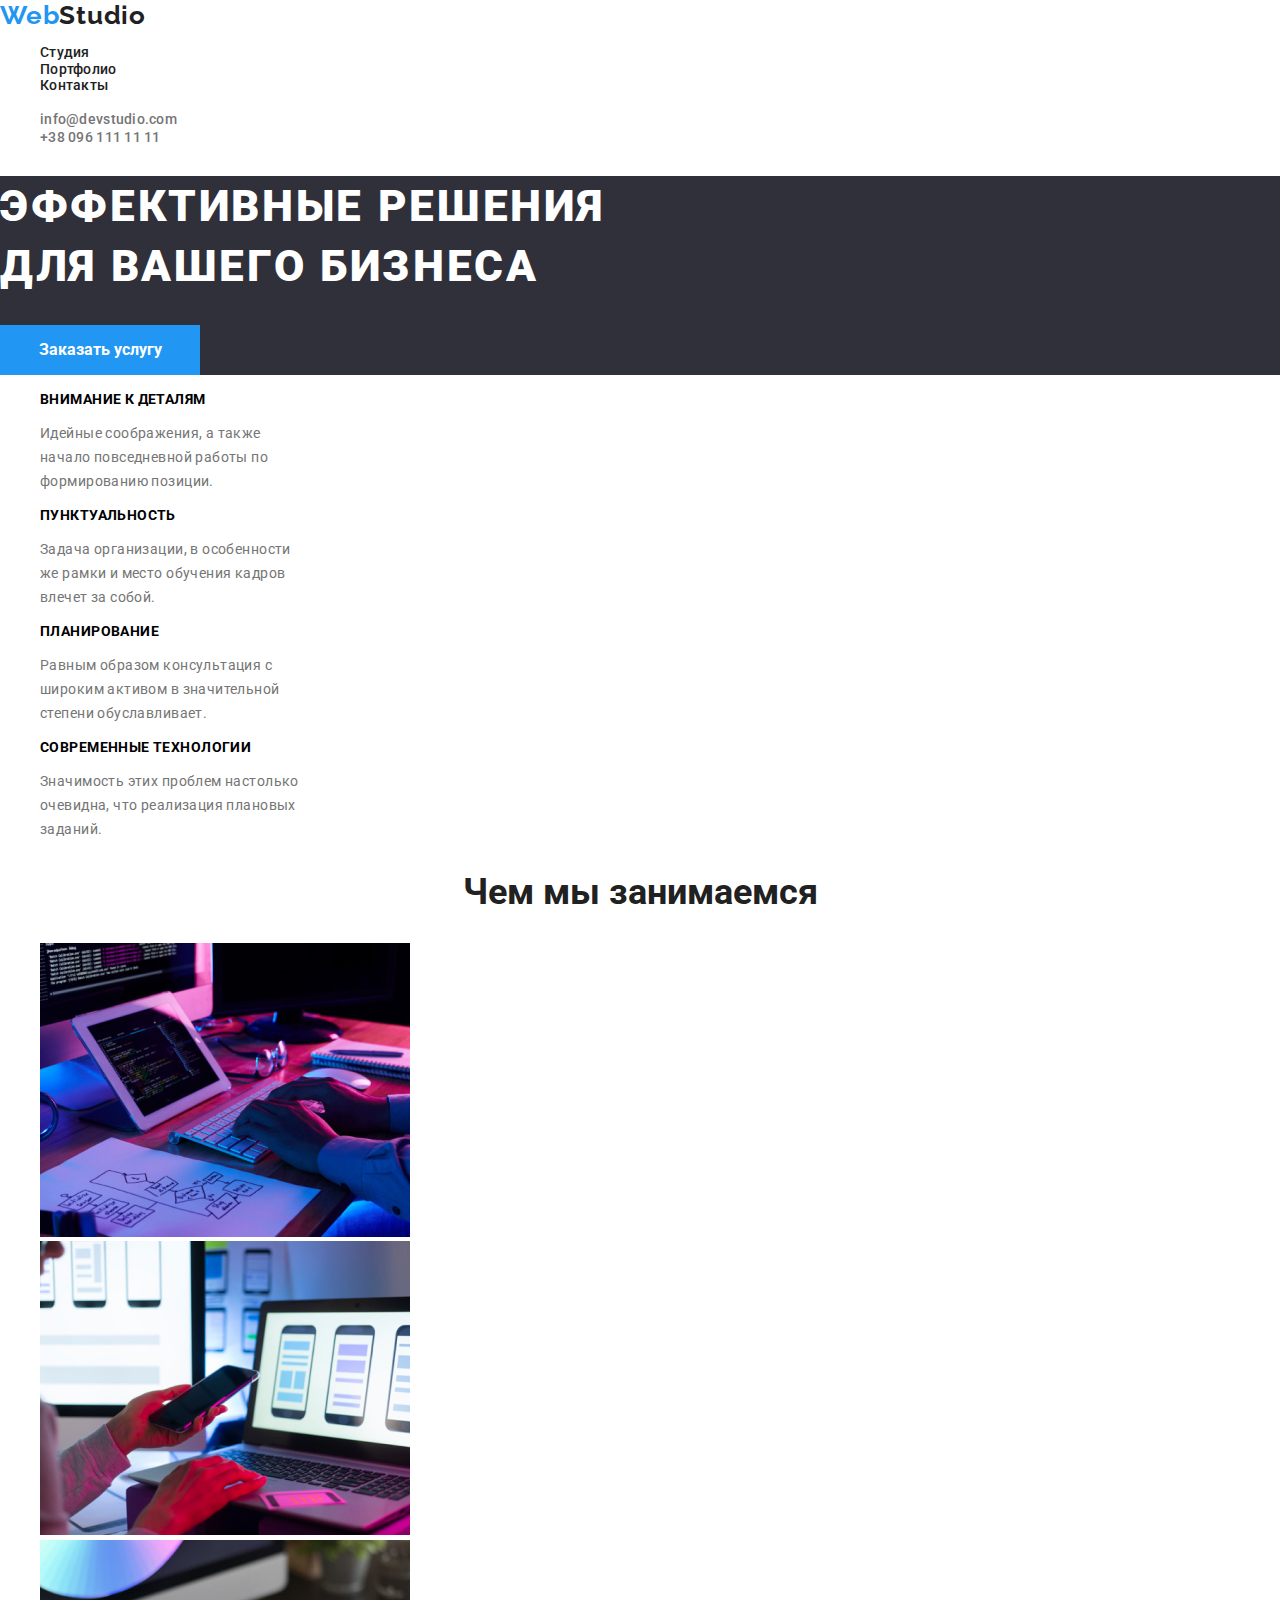
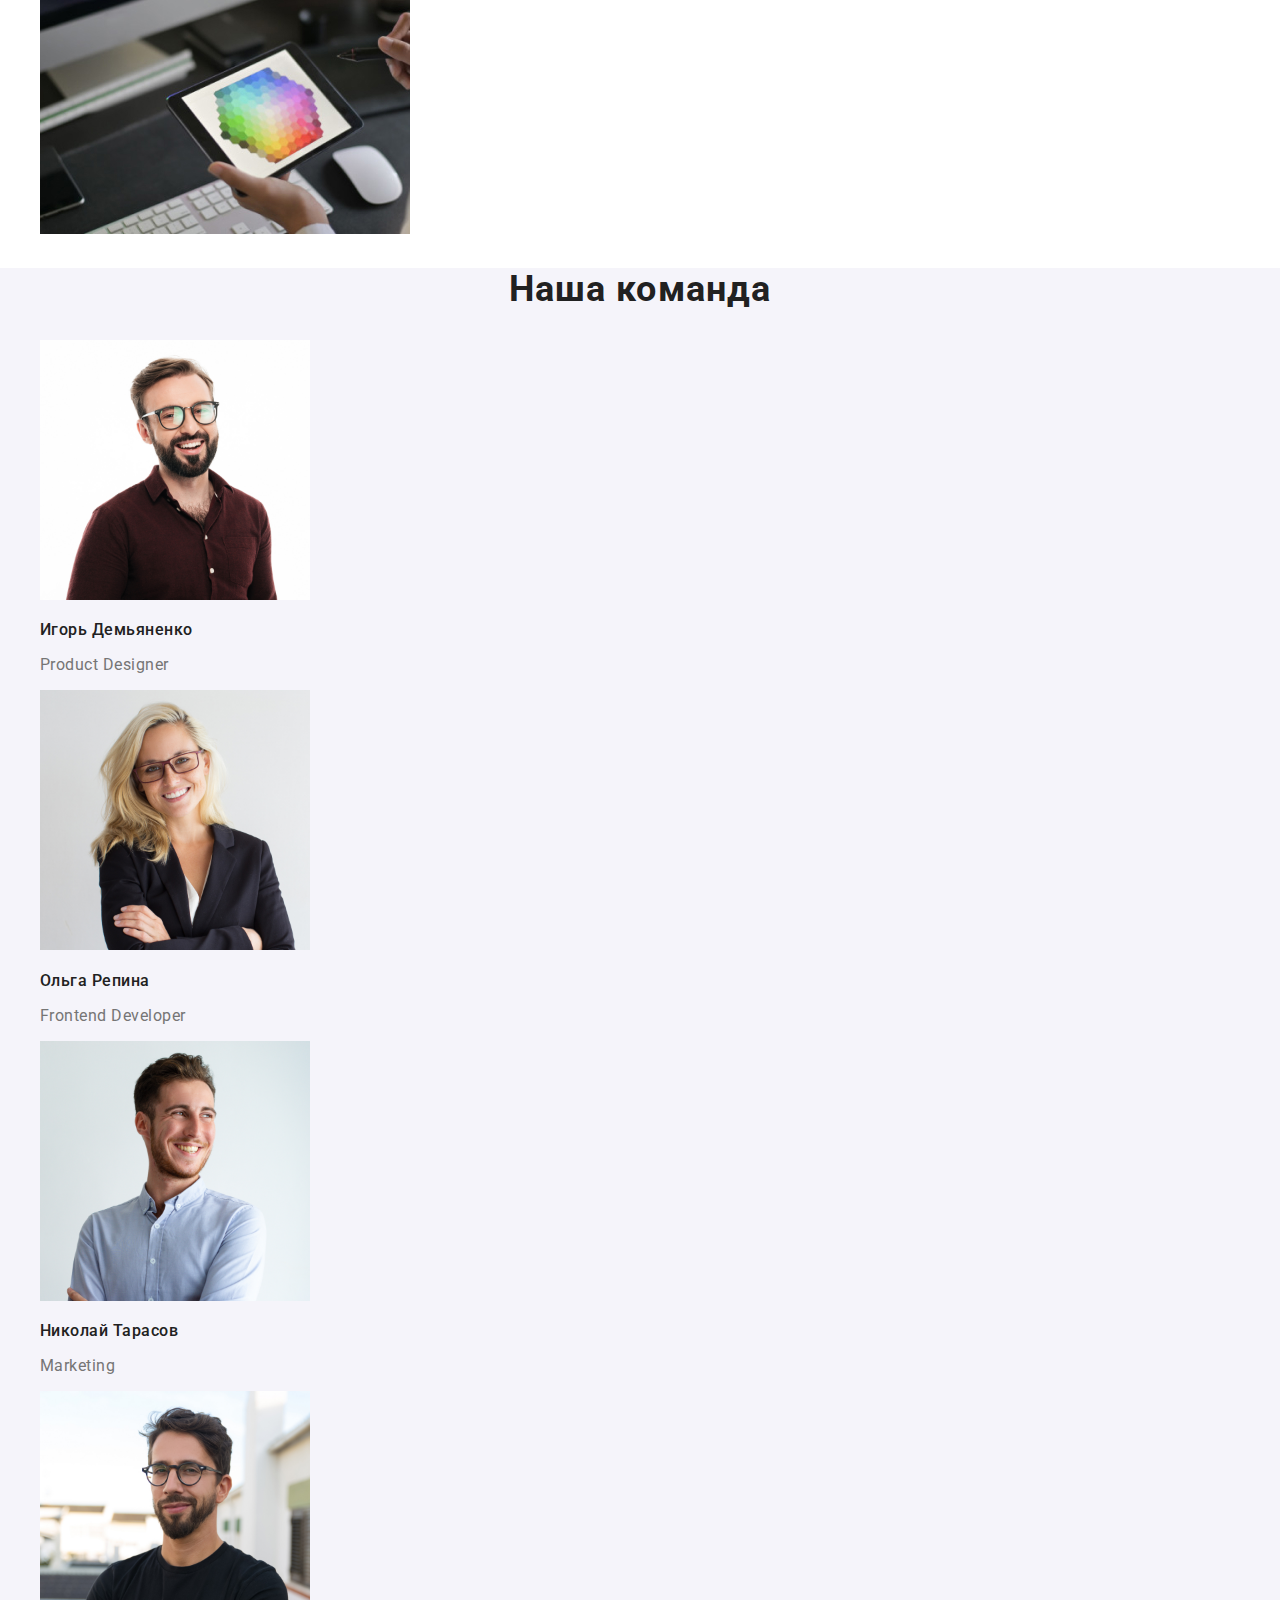
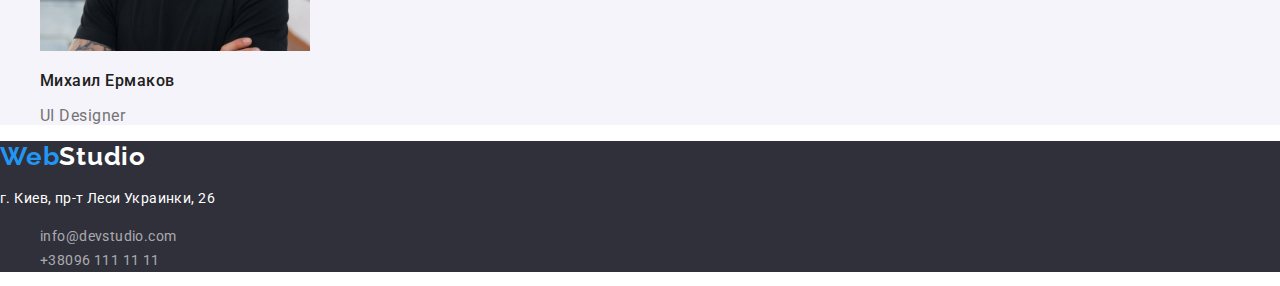
==== index.html @ b74eba24 "homework-2" ====
<!DOCTYPE html>
<html lang="ru">
<head>
    <meta charset="UTF-8">
    <meta name="viewport" content="width=device-width, initial-scale=1.0">
    <title>WebStudio</title>
    <link rel="stylesheet" href="./css/modern-normalize.css">
    <link rel="stylesheet" href="./css/style.css">
    <link rel="stylesheet" href="./css/variables.css">
    <link rel="preconnect" href="https://fonts.gstatic.com">
    <link href="https://fonts.googleapis.com/css2?family=Raleway:wght@700&family=Roboto:wght@400;500;700;900&display=swap"
    rel="stylesheet">
</head>
<body>
    <header class="header">
    <nav>
        <a href="./index.html" class="logo"><span class="web">Web</span>Studio</a>
        <ul class="navigation">
            <li>
                <a href="Студия">Студия</a>
            </li>
            <li>
                <a href="./portfolio.html">Портфолио</a>
            </li>
            <li>
                <a href="Контакты">Контакты</a>
            </li>
        </ul>
    </nav>
            <ul class="nav-contacts" >
                <li>
                    <a href="mailto:info@devstudio.com">info@devstudio.com</a>
                </li>
                <li>
                    <a href="tel:+380961111111">+38 096 111 11 11</a>
                </li>
            </ul>
    </header>
    <main>
        <section class="hero" >
            <h1 class="title" >Эффективные решения для вашего бизнеса </h1>
            <button class="title-button" >Заказать услугу</button>
        </section>
        <section>
            <h2 class="title-section visually-hidden">Наши приимущества</h2>
            <ul class="list" >
                <li>
                    <h3 class="title-benefits">Внимание к деталям</h3>
                    <p class="subtext-benefits">Идейные соображения, а также <br> начало повседневной работы по <br> формированию позиции.</p>
                </li>
                <li>
                    <h3 class="title-benefits">Пунктуальность</h3>
                    <p class="subtext-benefits">Задача организации, в особенности <br> же рамки и место обучения кадров <br> влечет за собой.</p>
                </li>
                <li>
                    <h3 class="title-benefits">Планирование</h3>
                    <p class="subtext-benefits">Равным образом консультация с <br> широким активом в значительной <br> степени обуславливает.</p>
                </li>
                <li>
                    <h3 class="title-benefits">Современные технологии</h3>
                    <p class="subtext-benefits">Значимость этих проблем настолько <br> очевидна, что реализация плановых <br> заданий.</p>
                </li>
            </ul>
        </section>
        <section>
            <h2 class="section-soulless">Чем мы занимаемся</h2>
            <ul class="list">
                <li>
                    <img src="./images/img_1.jpg" alt="images-1" width="370" height="294">
                </li>
                <li>
                    <img src="./images/img_2.jpg" alt="images-2" width="370" height="294">
                </li>
                <li>
                    <img src="./images/img_3.jpg" alt="images-3" width="370" height="294">
                </li>
            </ul>
        </section>
        <section class="team">
            <h2 class="title-team">Наша команда</h2>
         <ul>
             <li>
                <img src="./images/img_4.jpg" alt="Игорь Демьяненко" width="270">
                <h3 class="name-team">Игорь Демьяненко</h3>
                <p class="profession-team">Product Designer</p>
             </li>
            <li>
                <img src="./images/img_5.jpg" alt="Ольга Репина" width="270">
                <h3 class="name-team">Ольга Репина</h3>
                <p class="profession-team">Frontend Developer</p>
            </li>
            <li>
                <img src="./images/img_6.jpg" alt="Николай Тарасов" width="270">
                <h3 class="name-team">Николай Тарасов</h3>
                <p class="profession-team">Marketing</p>
            </li>
            <li>
                <img src="./images/img_7.jpg" alt="Михаил Ермаков" width="270">
                <h3 class="name-team">Михаил Ермаков</h3>
                <p class="profession-team">UI Designer</p>
            </li>
         </ul>
        </section>
    </main>
    <footer class="footer">
        <a href="./index.html" class="logo" ><span class="web" >Web</span>Studio</a>
        <address class="address">
            <p>г. Киев, пр-т Леси Украинки, 26</p>
            <ul class="contact-footer" >
                <li>
                    <a href="mailto:info@devstudio.com">info@devstudio.com</a>
                </li>
                <li>
                    <a href="tel:+380961111111">+38096 111 11 11</a>
                </li>
            </ul>
        </address>
    </footer>
</body>
</html>
---- css/style.css ----
.web {
  color: var(--blue-text);
}
a {
  text-decoration: none;
}
.logo {
  font-family: 'Raleway', sans-serif;
  font-weight: 700;
  font-size: 26px;
  line-height: 1.17;
  letter-spacing: 0.03em;
}

body {
  font-family: 'Roboto', sans-serif;
}
.header {
  background-color: white;
}

.header a {
  color: var(--black-text);
}

.navigation {
  font-weight: 500;
  font-size: 14px;
  line-height: 1.17;
  letter-spacing: 0.02em;
}

.navigation .active,
.navigation a:hover,
.navigation a:focus {
  color: var(--blue-text);
}

.nav-contacts a {
  color: var(--grey-text);
  font-family: 'Roboto', sans-serif;
  font-weight: 500;
  font-size: 14px;
  line-height: 1.17;
  letter-spacing: 0.02em;
}

.nav-contacts a:hover,
.nav-contacts a:focus {
  color: var(--blue-text);
}
.hero {
  font-family: 'Roboto', sans-serif;
  color: var(--white-text);
  background-color: var(--grey-background);
  /* height: 600px; */
}
.title {
  font-style: normal;
  font-weight: 900;
  font-size: 44px;
  width: 696px;
  /* text-align: center; */
  letter-spacing: 0.06em;
  text-transform: uppercase;
  line-height: 60px;
}
.title-button {
  background-color: var(--blue-text);
  border: var(--blue-text);
  font-style: normal;
  color: var(--white-text);
  width: 200px;
  height: 50px;
  font-size: 16 px;
  font-weight: bold;
}
.visually-hidden {
  position: absolute;
  width: 1px;
  height: 1px;
  margin: -1px;
  border: 0;
  padding: 0;
  clip: rect(0 0 0 0);
  overflow: hidden;
}
.list {
  font-family: Roboto;
  font-style: normal;
}
.title-benefits {
  font-weight: bold;
  font-size: 14px;
  line-height: 16px;
  letter-spacing: 0.03em;
  text-transform: uppercase;
}
.subtext-benefits {
  font-weight: normal;
  font-size: 14px;
  line-height: 24px;
  letter-spacing: 0.03em;
  color: var(--grey-text);
}
.section-soulless {
  font-family: 'Roboto', sans-serif;
  font-style: normal;
  font-weight: bold;
  font-size: 36px;
  line-height: 42px;
  text-align: center;
  color: var(--black-text);
}
.team {
  font-family: Roboto;
  font-style: normal;
  background-color: var(--light-grey-background);
}
.title-team {
  font-weight: bold;
  font-size: 36px;
  line-height: 42px;
  text-align: center;
  letter-spacing: 0.03em;
  color: var(--black-text);
}
.name-team {
  font-weight: 500;
  font-size: 16px;
  line-height: 19px;
  letter-spacing: 0.03em;
  color: var(--black-text);
}
.profession-team {
  color: var(--grey-text);
  font-weight: normal;
  font-size: 16px;
  line-height: 19px;
  letter-spacing: 0.03em;
}

.footer {
  background-color: var(--grey-background);
}

.footer a {
  color: var(--white-text);
}

.address {
  color: var(--white-text);
  font-weight: 400;
  font-size: 14px;
  line-height: 24px;
  letter-spacing: 0.03em;
}
.contact-footer a {
  color: var(--white-text-op06);
  font-weight: normal;
  font-size: 14px;
  line-height: 24px;
  letter-spacing: 0.03em;
}
.contact-footer .active,
.contact-footer a:hover,
.contact-footer a:focus {
  color: var(--blue-text);
}

.portfolio-button.active,
.portfolio-button:hover,
.portfolio-button:focus {
  color: var(--white-text);
  background-color: var(--blue-text);
}
.portfolio-button {
  font-family: 'Roboto', sans-serif;
  font-style: Medium;
  font-size: 16px;
  color: var(--black-text);
  background-color: var(--light-grey-background);
  border: var(--light-grey-background);
  font-weight: 500;
  line-height: 1.62;
  letter-spacing: 00.03em;
}

.portfolio-title {
  font-family: 'Roboto', sans-serif;
  color: var(--black-text);
  font-weight: 700;
  font-size: 18px;
  line-height: 2;
  letter-spacing: 0.06em;
}
.portfolio-subtitle {
  font-family: 'Roboto', sans-serif;
  color: var(--grey-text);
  font-weight: 400;
  font-size: 16px;
  line-height: 1.87;
  letter-spacing: 0.03em;
}
---- css/variables.css ----
:root {
  --white-text: rgba(255, 255, 255, 1);
  --white-text-op06: rgba(255, 255, 255, 0.6);
  --black-text: rgba(33, 33, 33, 1);
  --grey-text: rgba(117, 117, 117, 1);
  --blue-text: rgba(33, 150, 243, 1);

  --white-background: rgba(236, 236, 236, 1);
  --grey-background: rgba(47, 48, 58, 1);
  --light-grey-background: rgba(245, 244, 250, 1);
}
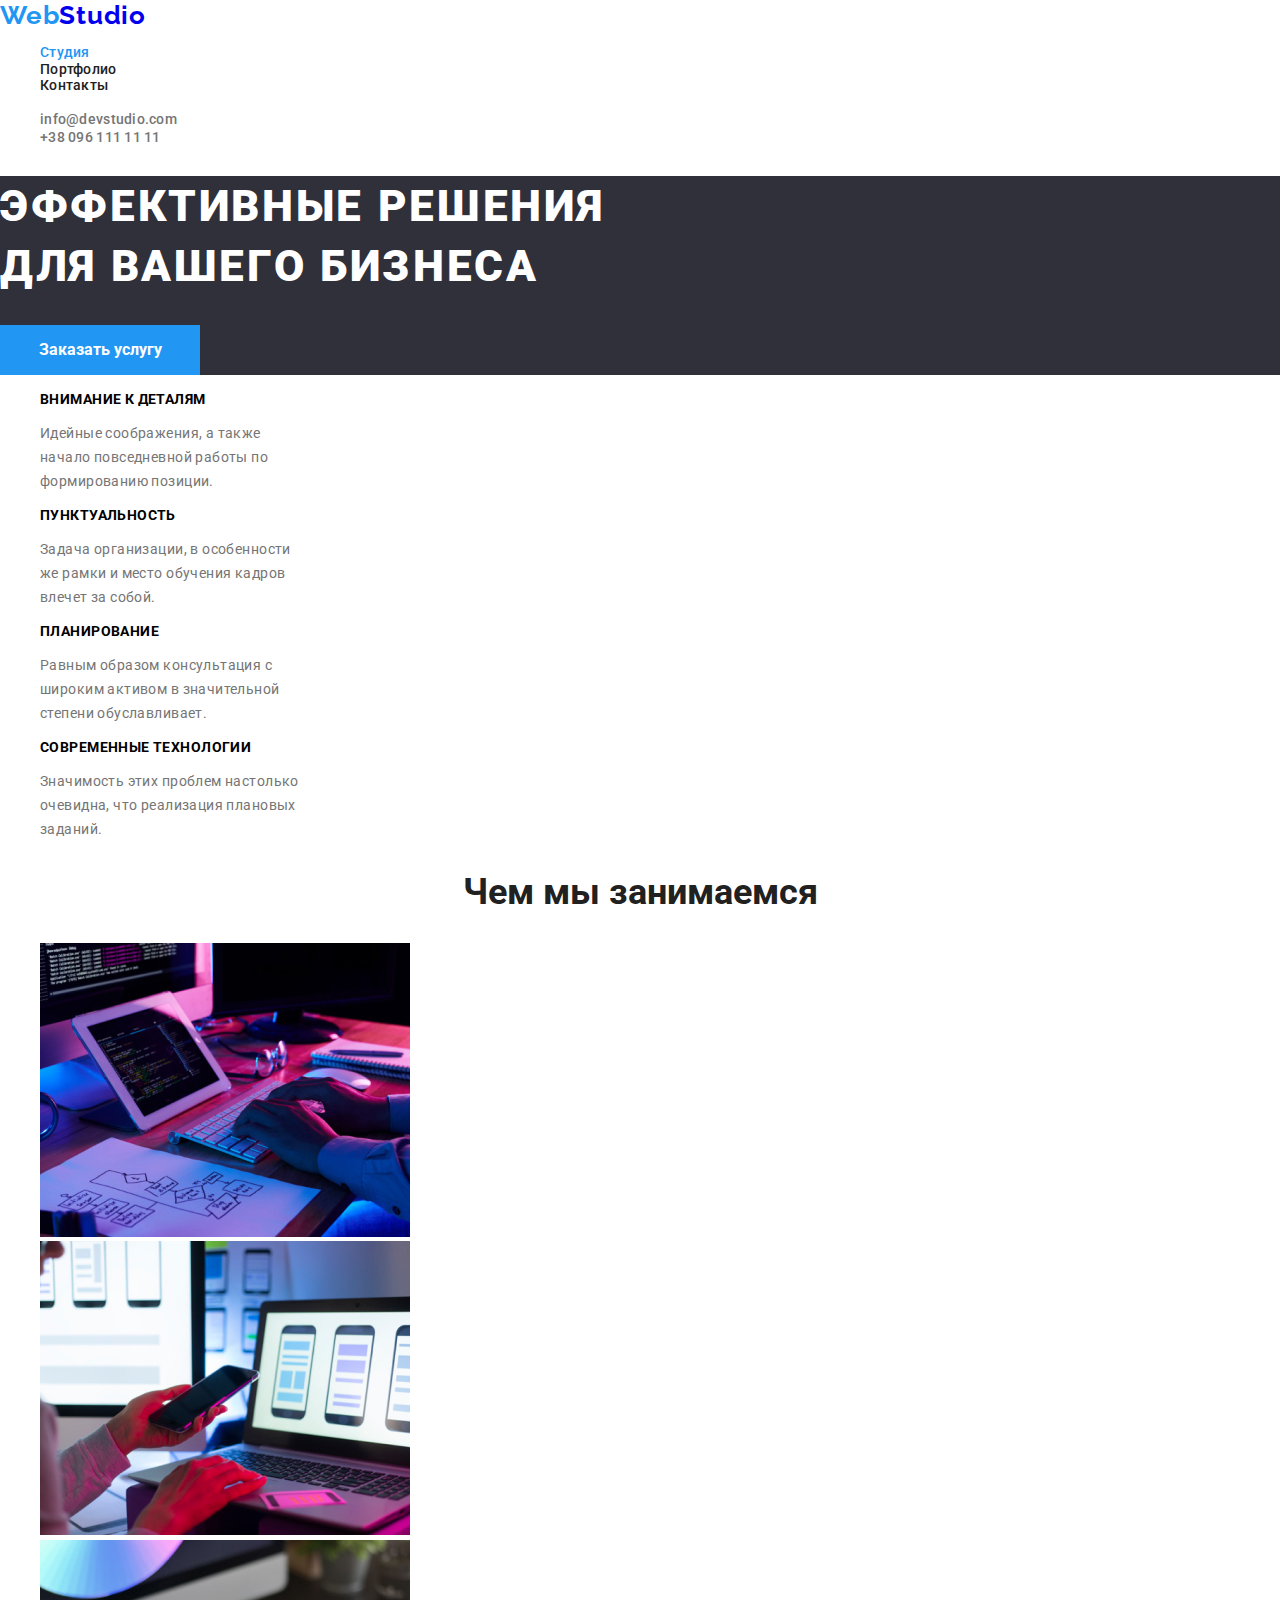
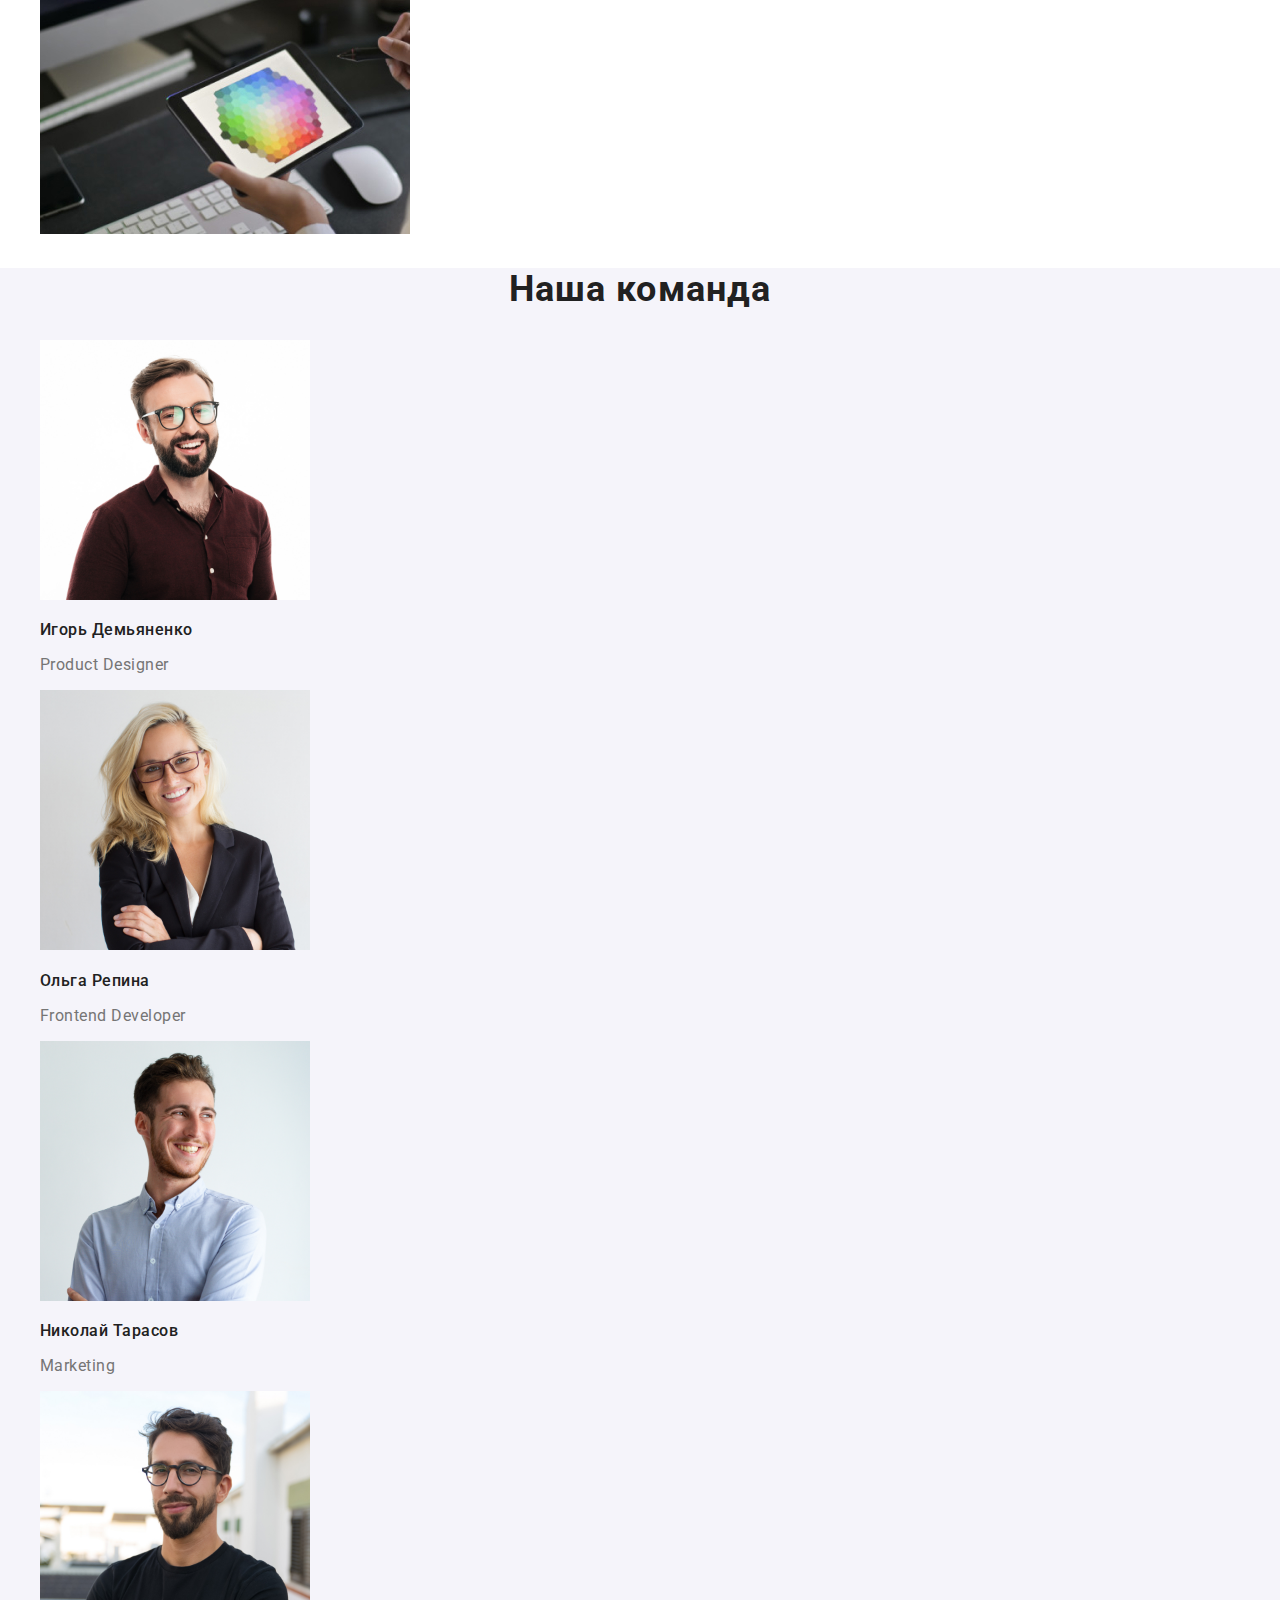
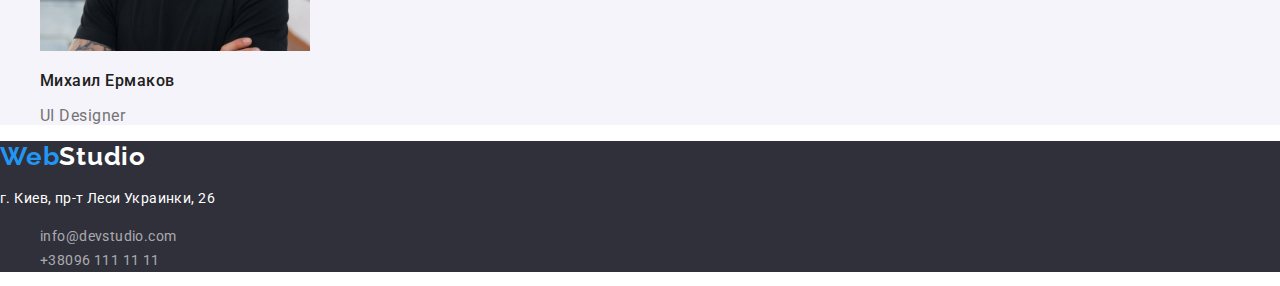
==== commit 2162067b: "made_changes_to_homework2" ====
--- a/index.html
+++ b/index.html
@@ -6,7 +6,6 @@
     <title>WebStudio</title>
     <link rel="stylesheet" href="./css/modern-normalize.css">
     <link rel="stylesheet" href="./css/style.css">
-    <link rel="stylesheet" href="./css/variables.css">
     <link rel="preconnect" href="https://fonts.gstatic.com">
     <link href="https://fonts.googleapis.com/css2?family=Raleway:wght@700&family=Roboto:wght@400;500;700;900&display=swap"
     rel="stylesheet">
@@ -17,13 +16,13 @@
         <a href="./index.html" class="logo"><span class="web">Web</span>Studio</a>
         <ul class="navigation">
             <li>
-                <a href="Студия">Студия</a>
+                <a class="menu-link-current" href="./index.html">Студия</a>
             </li>
             <li>
-                <a href="./portfolio.html">Портфолио</a>
+                <a class="menu-link" href="./portfolio.html">Портфолио</a>
             </li>
             <li>
-                <a href="Контакты">Контакты</a>
+                <a class="menu-link" href="Контакты">Контакты</a>
             </li>
         </ul>
     </nav>
--- a/css/style.css
+++ b/css/style.css
@@ -1,3 +1,15 @@
+:root {
+  --white-text: rgba(255, 255, 255, 1);
+  --white-text-op06: rgba(255, 255, 255, 0.6);
+  --black-text: rgba(33, 33, 33, 1);
+  --grey-text: rgba(117, 117, 117, 1);
+  --blue-text: rgba(33, 150, 243, 1);
+
+  --white-background: rgba(236, 236, 236, 1);
+  --grey-background: rgba(47, 48, 58, 1);
+  --light-grey-background: rgba(245, 244, 250, 1);
+}
+.menu-link-current,
 .web {
   color: var(--blue-text);
 }
@@ -15,13 +27,16 @@
 body {
   font-family: 'Roboto', sans-serif;
 }
+
 .header {
   background-color: white;
 }
-
-.header a {
-  color: var(--black-text);
-}
+.menu-link {
+  color: var(--black-text);
+}
+/* .header a {
+  color: var(--black-text);
+} */
 
 .navigation {
   font-weight: 500;
@@ -38,7 +53,6 @@
 
 .nav-contacts a {
   color: var(--grey-text);
-  font-family: 'Roboto', sans-serif;
   font-weight: 500;
   font-size: 14px;
   line-height: 1.17;
@@ -50,17 +64,13 @@
   color: var(--blue-text);
 }
 .hero {
-  font-family: 'Roboto', sans-serif;
   color: var(--white-text);
   background-color: var(--grey-background);
-  /* height: 600px; */
 }
 .title {
-  font-style: normal;
   font-weight: 900;
   font-size: 44px;
   width: 696px;
-  /* text-align: center; */
   letter-spacing: 0.06em;
   text-transform: uppercase;
   line-height: 60px;
@@ -68,12 +78,11 @@
 .title-button {
   background-color: var(--blue-text);
   border: var(--blue-text);
-  font-style: normal;
   color: var(--white-text);
   width: 200px;
   height: 50px;
   font-size: 16 px;
-  font-weight: bold;
+  font-weight: 700;
 }
 .visually-hidden {
   position: absolute;
@@ -85,36 +94,29 @@
   clip: rect(0 0 0 0);
   overflow: hidden;
 }
-.list {
-  font-family: Roboto;
-  font-style: normal;
-}
+
 .title-benefits {
-  font-weight: bold;
+  font-weight: 700;
   font-size: 14px;
   line-height: 16px;
   letter-spacing: 0.03em;
   text-transform: uppercase;
 }
 .subtext-benefits {
-  font-weight: normal;
+  font-weight: 400;
   font-size: 14px;
   line-height: 24px;
   letter-spacing: 0.03em;
   color: var(--grey-text);
 }
 .section-soulless {
-  font-family: 'Roboto', sans-serif;
-  font-style: normal;
-  font-weight: bold;
+  font-weight: 700;
   font-size: 36px;
   line-height: 42px;
   text-align: center;
   color: var(--black-text);
 }
 .team {
-  font-family: Roboto;
-  font-style: normal;
   background-color: var(--light-grey-background);
 }
 .title-team {
@@ -125,19 +127,19 @@
   letter-spacing: 0.03em;
   color: var(--black-text);
 }
-.name-team {
-  font-weight: 500;
+.name-team,
+.profession-team {
   font-size: 16px;
   line-height: 19px;
   letter-spacing: 0.03em;
+}
+.name-team {
+  font-weight: 500;
   color: var(--black-text);
 }
 .profession-team {
   color: var(--grey-text);
-  font-weight: normal;
-  font-size: 16px;
-  line-height: 19px;
-  letter-spacing: 0.03em;
+  font-weight: 400;
 }
 
 .footer {
@@ -148,19 +150,19 @@
   color: var(--white-text);
 }
 
+.address,
+.contact-footer a {
+  font-size: 14px;
+  line-height: 24px;
+  letter-spacing: 0.03em;
+}
 .address {
   color: var(--white-text);
   font-weight: 400;
-  font-size: 14px;
-  line-height: 24px;
-  letter-spacing: 0.03em;
 }
 .contact-footer a {
   color: var(--white-text-op06);
-  font-weight: normal;
-  font-size: 14px;
-  line-height: 24px;
-  letter-spacing: 0.03em;
+  font-weight: 400;
 }
 .contact-footer .active,
 .contact-footer a:hover,
@@ -175,7 +177,6 @@
   background-color: var(--blue-text);
 }
 .portfolio-button {
-  font-family: 'Roboto', sans-serif;
   font-style: Medium;
   font-size: 16px;
   color: var(--black-text);
@@ -185,9 +186,7 @@
   line-height: 1.62;
   letter-spacing: 00.03em;
 }
-
 .portfolio-title {
-  font-family: 'Roboto', sans-serif;
   color: var(--black-text);
   font-weight: 700;
   font-size: 18px;
@@ -195,7 +194,6 @@
   letter-spacing: 0.06em;
 }
 .portfolio-subtitle {
-  font-family: 'Roboto', sans-serif;
   color: var(--grey-text);
   font-weight: 400;
   font-size: 16px;
